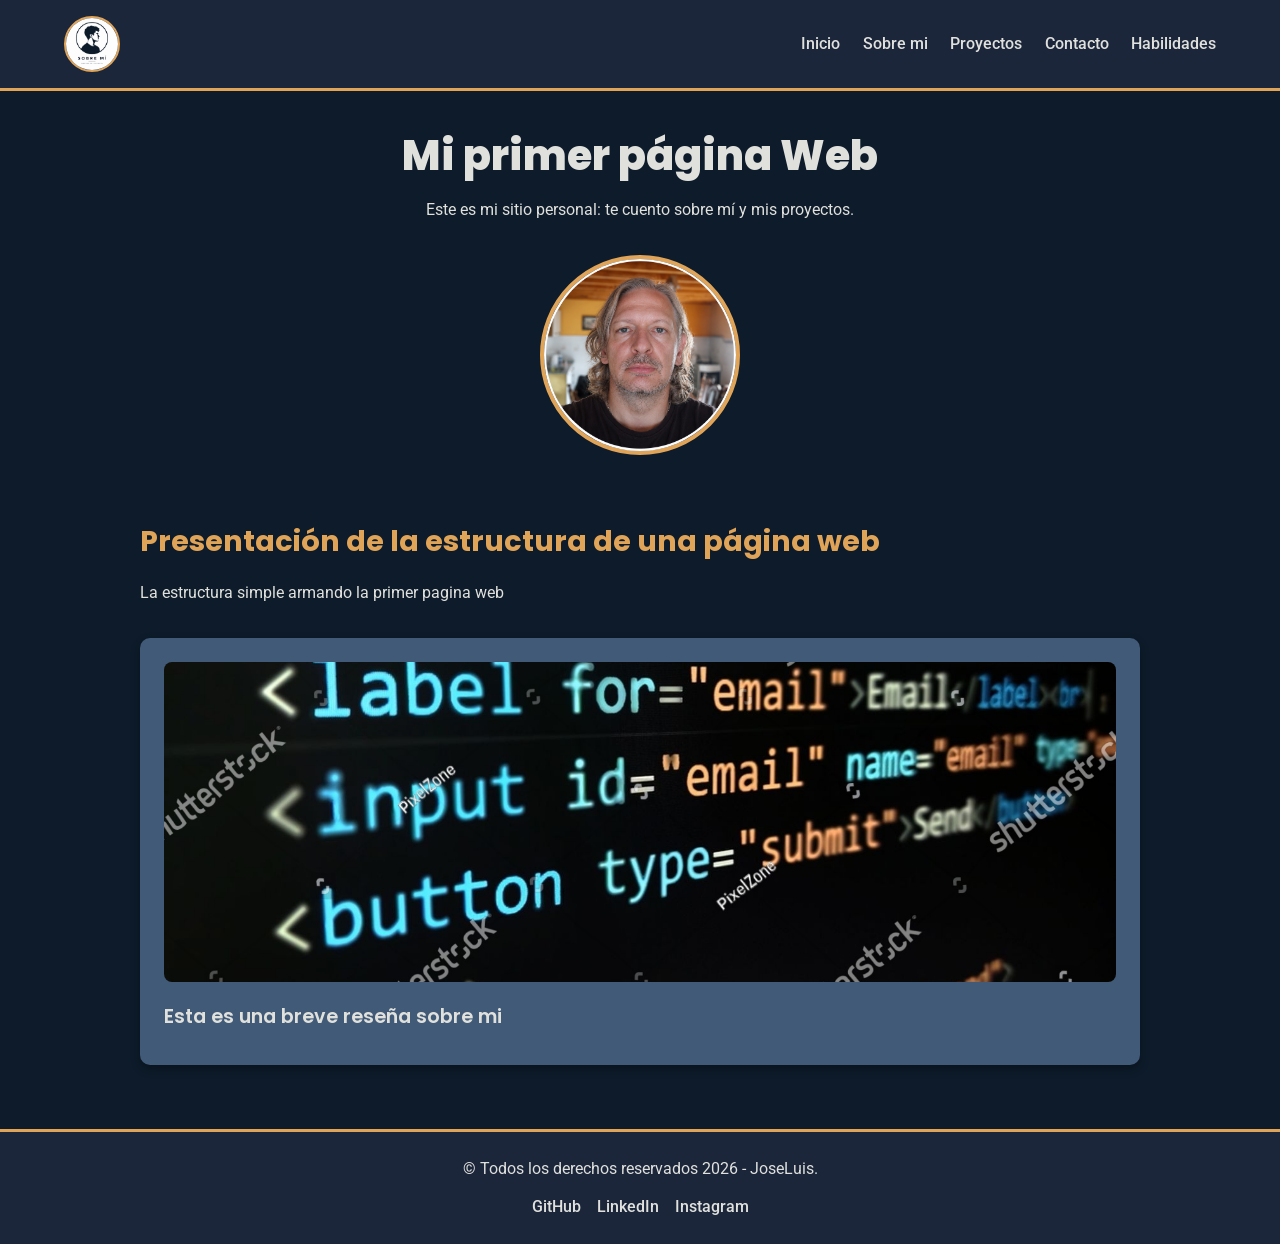
==== index.html @ 6bbefcb9 "Vincular styles.css y aplicar estilos a los 5 HTML" ====
<!DOCTYPE html>
<html lang="en">
<head>
    <meta charset="UTF-8">
    <meta name="viewport" content="width=device-width, initial-scale=1.0">
    <title>Mi página web</title>
    <link rel="stylesheet" href="styles/styles.css">
</head>
<body>
    <header class="encabezado">
        <img src="./assets/sobreMi.png" alt="logo de mi marca" class="logo-img">
        <nav>
            <ul class="lista-nav">
                <li><a href="index.html" class="enlace-nav">Inicio</a></li>
                <li><a href="pages/sobreMi.html" class="enlace-nav">Sobre mi</a></li>
                <li><a href="pages/proyectos.html" class="enlace-nav">Proyectos</a></li>
                <li><a href="pages/contacto.html" class="enlace-nav">Contacto</a></li>
                <li><a href="pages/habilidades.html" class="enlace-nav">Habilidades</a></li>
            </ul>
        </nav>
    </header>
    <main class="contenedor">
        <section class="seccion-hero">
            <h1 class="titulo-principal">Mi primer página Web</h1>
            <p class="texto-parrafo">Este es mi sitio personal: te cuento sobre mí y mis proyectos.</p>
            <img src="assets/yo.png" alt="imagen de mi" class="imagen-perfil">
        </section>
        <article class="bloque-texto">
            <h2 class="titulo-seccion">Presentación de la estructura de una página web</h2>
            <p class="texto-parrafo">La estructura simple armando la primer pagina web</p>
        </article>
        <figure class="tarjeta">
            <img src="assets/stock-photo-closeup-of-html-code-on-a-computer-screen-showing-a-form-structure-2680829001.jpg" alt="imagen de página web" class="imagen-tarjeta">
            <figcaption>
                <h2 class="subtitulo">Esta es una breve reseña sobre mi</h2>
            </figcaption>
        </figure>
    </main>
    <footer class="pie-pagina">
        <p>&copy; Todos los derechos reservados 2026 - JoseLuis.</p>
        <ul class="lista-redes">
            <li><a href="#" class="enlace-red">GitHub</a></li>
            <li><a href="#" class="enlace-red">LinkedIn</a></li>
            <li><a href="#" class="enlace-red">Instagram</a></li>
        </ul>
    </footer>
</body>
</html>
---- styles/styles.css ----
/* =========================================================
   IMPORTACIÓN DE FUENTES (Google Fonts)
   Poppins -> títulos | Roboto -> cuerpo de texto
   ========================================================= */
@import url('https://fonts.googleapis.com/css2?family=Poppins:wght@600;700;800&family=Roboto:wght@400;500&display=swap');

/* =========================================================
   VARIABLES GLOBALES - Paleta de colores
   ========================================================= */
:root {
    --color-primario: #1B263B;
    --color-secundario: #415A77;
    --color-acento: #E0A458;
    --color-texto: #E0E1DD;
    --color-texto-oscuro: #0D1B2A;
    --color-fondo: #0D1B2A;
    --color-fondo-claro: #F5F5F5;
}

/* =========================================================
   RESET BÁSICO
   ========================================================= */
* {
    margin: 0;
    padding: 0;
    box-sizing: border-box;
}

html {
    scroll-behavior: smooth;
}

body {
    font-family: 'Roboto', sans-serif;
    font-weight: 400;
    font-size: 16px;
    line-height: 1.6;
    color: var(--color-texto);
    background-color: var(--color-fondo);
}

/* =========================================================
   TIPOGRAFÍA - Jerarquía visual
   ========================================================= */
.titulo-principal {
    font-family: 'Poppins', sans-serif;
    font-weight: 800;
    font-size: 2.6rem;
    line-height: 1.2;
    color: var(--color-texto);
    margin-bottom: 1rem;
}

.titulo-seccion {
    font-family: 'Poppins', sans-serif;
    font-weight: 700;
    font-size: 1.8rem;
    color: var(--color-acento);
    margin: 1.5rem 0 1rem;
}

.subtitulo {
    font-family: 'Poppins', sans-serif;
    font-weight: 600;
    font-size: 1.2rem;
    color: var(--color-texto);
    margin-bottom: 0.5rem;
}

.texto-parrafo {
    font-family: 'Roboto', sans-serif;
    font-weight: 400;
    font-size: 1rem;
    color: var(--color-texto);
    margin-bottom: 1rem;
}

/* =========================================================
   LAYOUT GENERAL
   ========================================================= */
.contenedor {
    width: 90%;
    max-width: 1000px;
    margin: 0 auto;
    padding: 2.5rem 0;
}

/* =========================================================
   HEADER Y NAVEGACIÓN
   ========================================================= */
.encabezado {
    display: flex;
    justify-content: space-between;
    align-items: center;
    flex-wrap: wrap;
    gap: 1rem;
    background-color: var(--color-primario);
    padding: 1rem 5%;
    border-bottom: 3px solid var(--color-acento);
}

.logo-img {
    width: 56px;
    height: 56px;
    object-fit: cover;
    border-radius: 50%;
    border: 2px solid var(--color-acento);
}

.lista-nav {
    list-style: none;
    display: flex;
    flex-wrap: wrap;
    gap: 1.4rem;
}

.enlace-nav {
    font-family: 'Roboto', sans-serif;
    font-weight: 500;
    font-size: 1rem;
    color: var(--color-texto);
    text-decoration: none;
    padding-bottom: 0.2rem;
    border-bottom: 2px solid transparent;
    transition: color 0.3s ease, border-color 0.3s ease;
}

.enlace-nav:hover {
    color: var(--color-acento);
    border-bottom-color: var(--color-acento);
}

/* =========================================================
   SECCIÓN HERO (portada de index.html)
   ========================================================= */
.seccion-hero {
    text-align: center;
    padding-bottom: 2rem;
}

.imagen-perfil {
    width: 200px;
    height: 200px;
    object-fit: cover;
    border-radius: 50%;
    border: 4px solid var(--color-acento);
    margin-top: 1rem;
}

/* =========================================================
   BLOQUES DE TEXTO / ARTÍCULOS
   ========================================================= */
.bloque-texto {
    margin-bottom: 2rem;
}

/* =========================================================
   TARJETAS (figuras, proyectos, habilidades)
   ========================================================= */
.tarjeta {
    background-color: var(--color-secundario);
    border-radius: 10px;
    padding: 1.5rem;
    margin-bottom: 1.5rem;
    box-shadow: 0 4px 10px rgba(0, 0, 0, 0.3);
}

.imagen-tarjeta {
    width: 100%;
    max-height: 320px;
    object-fit: cover;
    border-radius: 8px;
    margin-bottom: 0.8rem;
}

.lista-habilidades {
    list-style: disc;
    padding-left: 1.4rem;
    margin-top: 1rem;
}

.lista-habilidades li {
    margin-bottom: 0.5rem;
}

/* =========================================================
   FORMULARIO DE CONTACTO
   ========================================================= */
.formulario-contacto {
    display: flex;
    flex-direction: column;
    gap: 1rem;
    max-width: 500px;
    margin-top: 1.5rem;
}

.campo-formulario {
    display: flex;
    flex-direction: column;
    gap: 0.4rem;
}

.etiqueta-formulario {
    font-family: 'Roboto', sans-serif;
    font-weight: 500;
    font-size: 0.95rem;
}

.entrada-formulario,
.area-texto-formulario {
    font-family: 'Roboto', sans-serif;
    font-size: 1rem;
    padding: 0.7rem;
    border-radius: 6px;
    border: 1px solid var(--color-secundario);
    background-color: var(--color-fondo-claro);
    color: var(--color-texto-oscuro);
}

.entrada-formulario:focus,
.area-texto-formulario:focus {
    outline: 2px solid var(--color-acento);
}

.boton {
    align-self: flex-start;
    font-family: 'Poppins', sans-serif;
    font-weight: 600;
    font-size: 1rem;
    color: var(--color-texto-oscuro);
    background-color: var(--color-acento);
    padding: 0.8rem 1.8rem;
    border-radius: 6px;
    border: none;
    cursor: pointer;
    transition: background-color 0.3s ease, transform 0.2s ease;
}

.boton:hover {
    background-color: #c98d3d;
    transform: translateY(-2px);
}

/* =========================================================
   FOOTER
   ========================================================= */
.pie-pagina {
    background-color: var(--color-primario);
    color: var(--color-texto);
    text-align: center;
    padding: 1.5rem 5%;
    border-top: 3px solid var(--color-acento);
}

.lista-redes {
    list-style: none;
    display: flex;
    justify-content: center;
    gap: 1rem;
    margin-top: 0.8rem;
}

.enlace-red {
    color: var(--color-texto);
    text-decoration: none;
    font-weight: 500;
    transition: color 0.3s ease;
}

.enlace-red:hover {
    color: var(--color-acento);
}

/* =========================================================
   RESPONSIVE
   ========================================================= */
@media (max-width: 700px) {
    .encabezado {
        flex-direction: column;
        text-align: center;
    }

    .titulo-principal {
        font-size: 2rem;
    }

    .titulo-seccion {
        font-size: 1.5rem;
    }
}
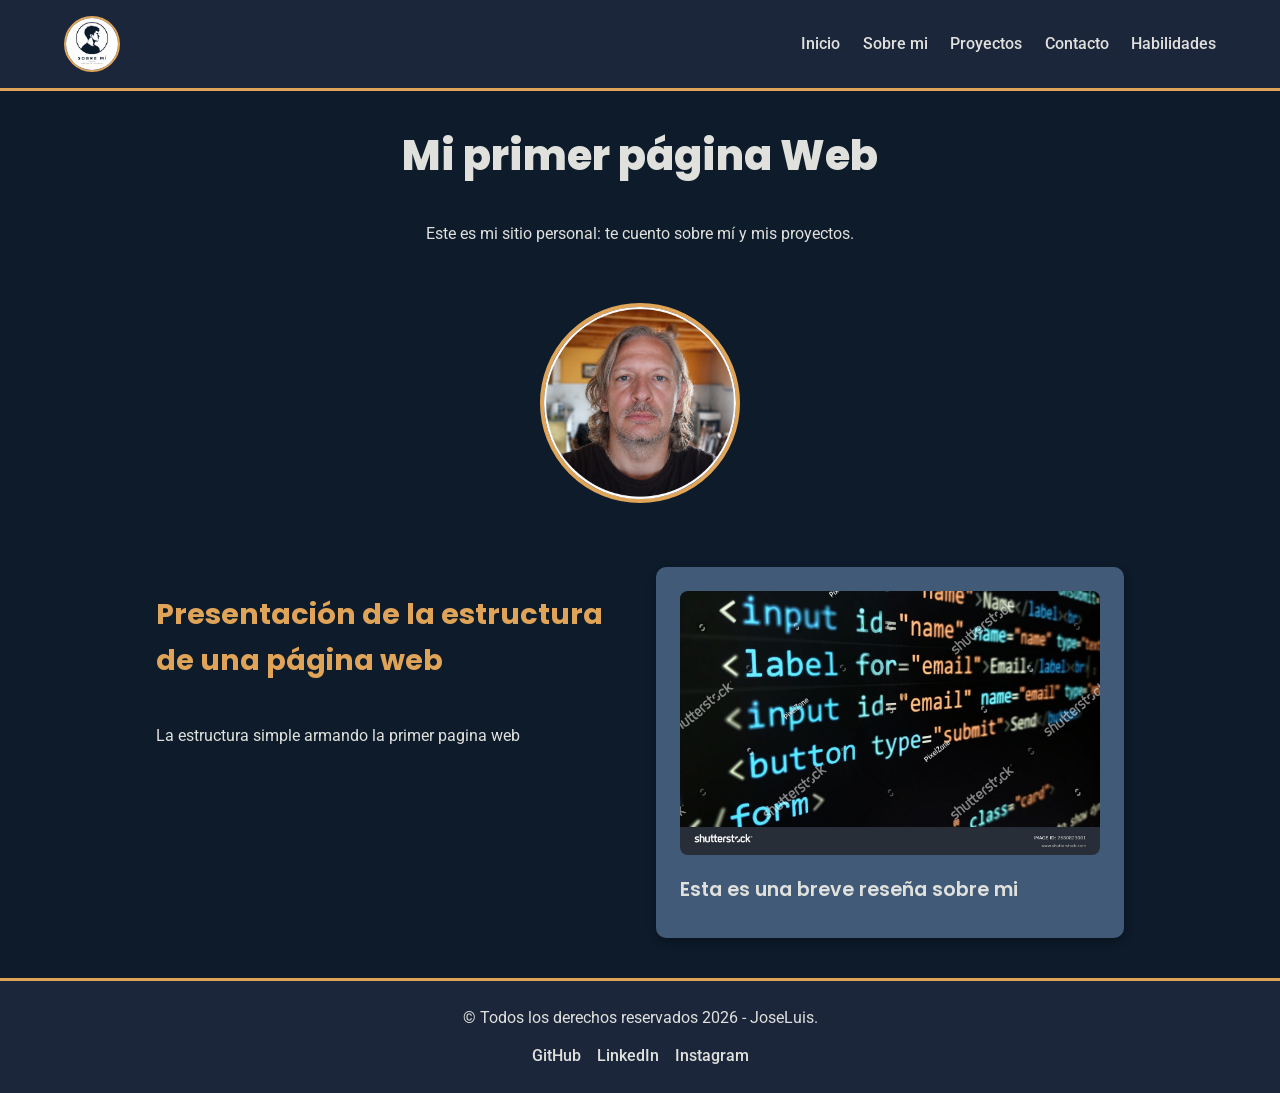
==== commit c26bb945: "Implementar CSS Grid con grid-template-areas en index y proyectos; media queries mobile-first con br" ====
--- a/index.html
+++ b/index.html
@@ -19,7 +19,7 @@
             </ul>
         </nav>
     </header>
-    <main class="contenedor">
+    <main class="contenedor grid-inicio">
         <section class="seccion-hero">
             <h1 class="titulo-principal">Mi primer página Web</h1>
             <p class="texto-parrafo">Este es mi sitio personal: te cuento sobre mí y mis proyectos.</p>
--- a/styles/styles.css
+++ b/styles/styles.css
@@ -45,7 +45,7 @@
 .titulo-principal {
     font-family: 'Poppins', sans-serif;
     font-weight: 800;
-    font-size: 2.6rem;
+    font-size: 2rem;
     line-height: 1.2;
     color: var(--color-texto);
     margin-bottom: 1rem;
@@ -54,7 +54,7 @@
 .titulo-seccion {
     font-family: 'Poppins', sans-serif;
     font-weight: 700;
-    font-size: 1.8rem;
+    font-size: 1.5rem;
     color: var(--color-acento);
     margin: 1.5rem 0 1rem;
 }
@@ -79,10 +79,40 @@
    LAYOUT GENERAL
    ========================================================= */
 .contenedor {
+    display: flex;
+    flex-direction: column;
+    flex-wrap: wrap;
+    gap: 2rem;
     width: 90%;
     max-width: 1000px;
     margin: 0 auto;
-    padding: 2.5rem 0;
+    padding: 2.5rem 1rem;
+}
+
+/* =========================================================
+   GRID MAESTRO - Portada (index.html)
+   Mobile: 1 columna apilada | Desktop (1024px+): 2 columnas
+   ========================================================= */
+.grid-inicio {
+    display: grid;
+    grid-template-columns: 1fr;
+    grid-template-areas:
+        "hero"
+        "intro"
+        "showcase";
+    gap: 2rem;
+}
+
+.grid-inicio > .seccion-hero {
+    grid-area: hero;
+}
+
+.grid-inicio > .bloque-texto {
+    grid-area: intro;
+}
+
+.grid-inicio > .tarjeta {
+    grid-area: showcase;
 }
 
 /* =========================================================
@@ -90,10 +120,12 @@
    ========================================================= */
 .encabezado {
     display: flex;
+    flex-direction: column;
     justify-content: space-between;
     align-items: center;
     flex-wrap: wrap;
     gap: 1rem;
+    text-align: center;
     background-color: var(--color-primario);
     padding: 1rem 5%;
     border-bottom: 3px solid var(--color-acento);
@@ -134,6 +166,10 @@
    SECCIÓN HERO (portada de index.html)
    ========================================================= */
 .seccion-hero {
+    display: flex;
+    flex-direction: column;
+    align-items: center;
+    gap: 1rem;
     text-align: center;
     padding-bottom: 2rem;
 }
@@ -151,18 +187,57 @@
    BLOQUES DE TEXTO / ARTÍCULOS
    ========================================================= */
 .bloque-texto {
-    margin-bottom: 2rem;
+    display: flex;
+    flex-direction: column;
+    gap: 0.5rem;
 }
 
 /* =========================================================
    TARJETAS (figuras, proyectos, habilidades)
    ========================================================= */
+.contenedor > section:not(.proyectos-grid),
+.contenedor > article {
+    display: flex;
+    flex-direction: column;
+    gap: 1.5rem;
+}
+
 .tarjeta {
     background-color: var(--color-secundario);
     border-radius: 10px;
     padding: 1.5rem;
-    margin-bottom: 1.5rem;
     box-shadow: 0 4px 10px rgba(0, 0, 0, 0.3);
+}
+
+/* =========================================================
+   GRID DE PROYECTOS (proyectos.html)
+   Mobile: 1 columna apilada | Desktop (1024px+): 3 columnas
+   ========================================================= */
+.proyectos-grid {
+    display: grid;
+    grid-template-columns: 1fr;
+    grid-template-areas:
+        "titulo"
+        "proyecto1"
+        "proyecto2"
+        "proyecto3";
+    gap: 1.5rem;
+}
+
+.proyectos-grid > .titulo-principal {
+    grid-area: titulo;
+}
+
+.proyectos-grid > article:nth-of-type(1) {
+    grid-area: proyecto1;
+}
+
+.proyectos-grid > article:nth-of-type(2) {
+    grid-area: proyecto2;
+}
+
+.proyectos-grid > article:nth-of-type(3) {
+    grid-area: proyecto3;
 }
 
 .imagen-tarjeta {
@@ -272,19 +347,35 @@
 }
 
 /* =========================================================
-   RESPONSIVE
-   ========================================================= */
-@media (max-width: 700px) {
+   RESPONSIVE - Enfoque Mobile-First
+   Todo lo anterior es la base para mobile (1 columna, apilado).
+   A partir de acá SOLO se agregan reglas para pantallas grandes.
+   ========================================================= */
+@media (min-width: 1024px) {
     .encabezado {
-        flex-direction: column;
-        text-align: center;
+        flex-direction: row;
+        text-align: left;
     }
 
     .titulo-principal {
-        font-size: 2rem;
+        font-size: 2.6rem;
     }
 
     .titulo-seccion {
-        font-size: 1.5rem;
+        font-size: 1.8rem;
+    }
+
+    .grid-inicio {
+        grid-template-columns: 1fr 1fr;
+        grid-template-areas:
+            "hero hero"
+            "intro showcase";
+    }
+
+    .proyectos-grid {
+        grid-template-columns: repeat(3, 1fr);
+        grid-template-areas:
+            "titulo titulo titulo"
+            "proyecto1 proyecto2 proyecto3";
     }
 }
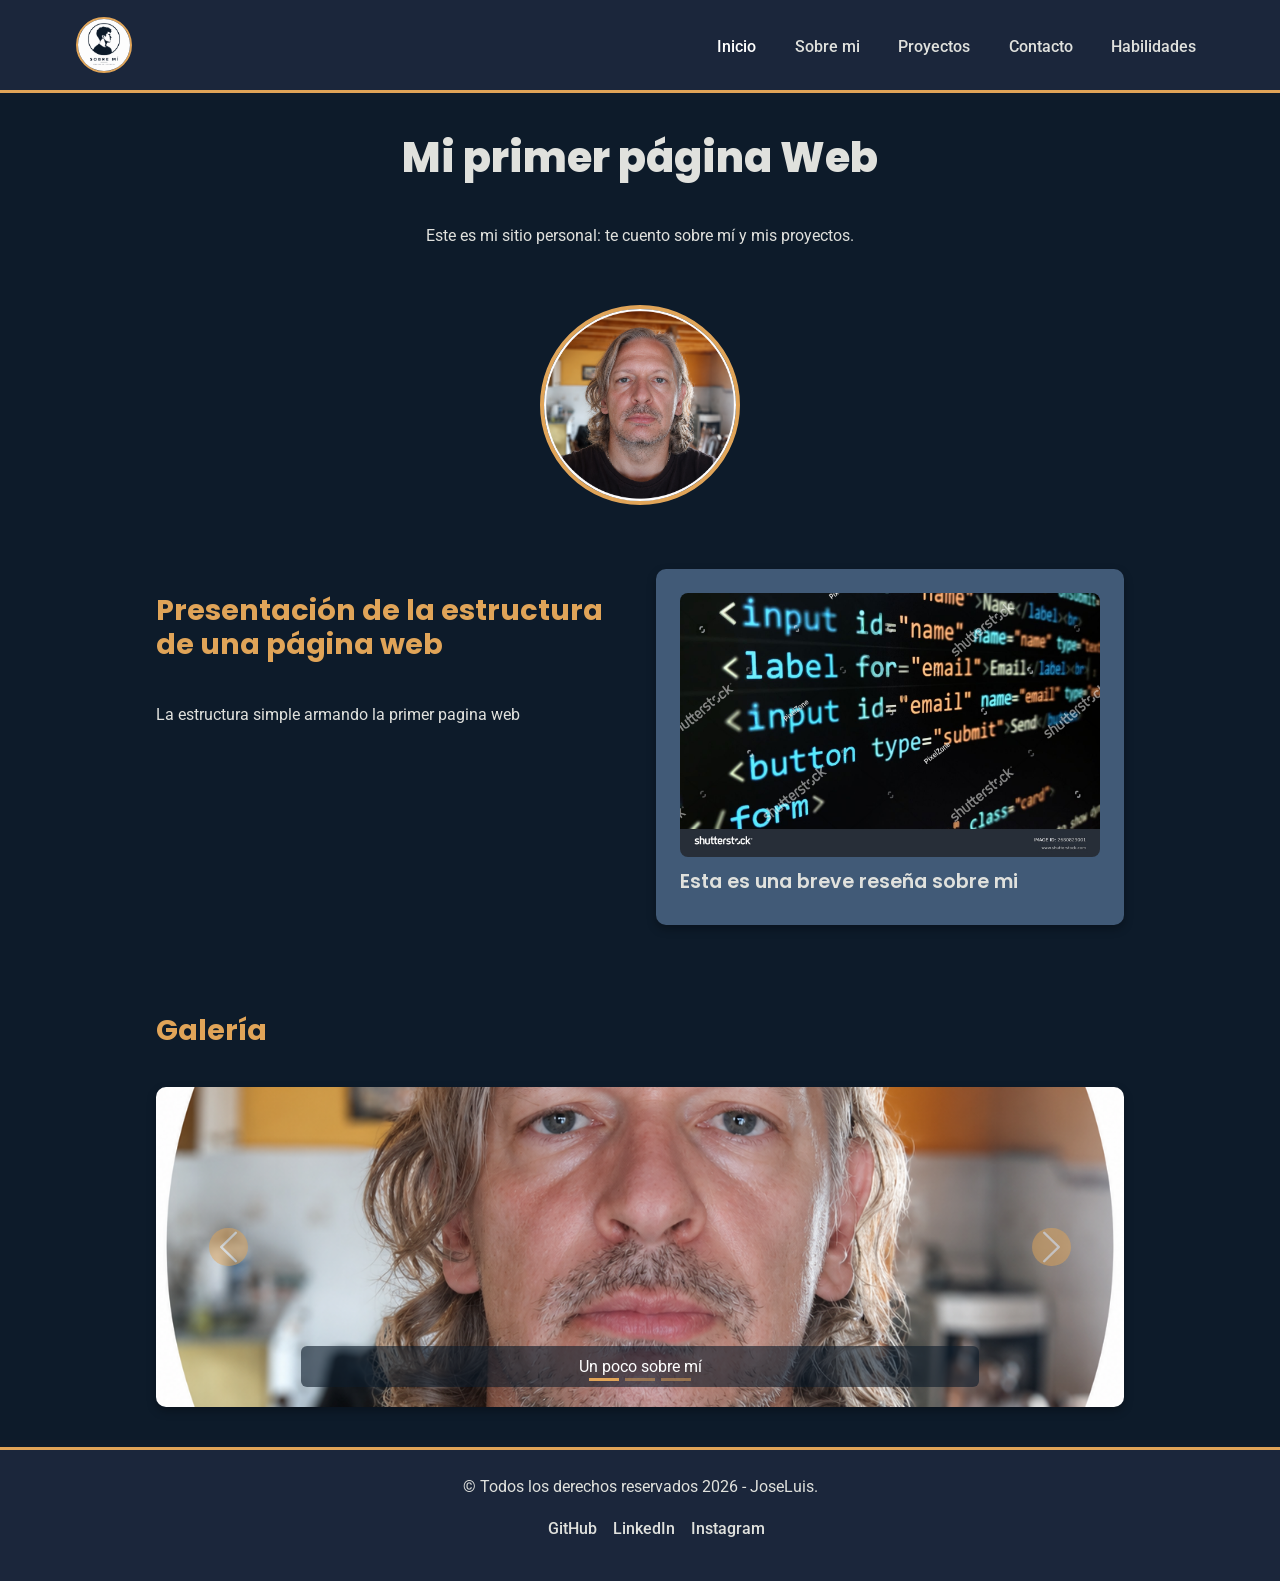
==== commit 90660462: "Integrar Bootstrap: navbar responsivo, carousel en index y modales en proyectos" ====
--- a/index.html
+++ b/index.html
@@ -4,19 +4,29 @@
     <meta charset="UTF-8">
     <meta name="viewport" content="width=device-width, initial-scale=1.0">
     <title>Mi página web</title>
+    <link rel="stylesheet" href="https://cdn.jsdelivr.net/npm/bootstrap@5.3.3/dist/css/bootstrap.min.css">
     <link rel="stylesheet" href="styles/styles.css">
 </head>
 <body>
-    <header class="encabezado">
-        <img src="./assets/sobreMi.png" alt="logo de mi marca" class="logo-img">
-        <nav>
-            <ul class="lista-nav">
-                <li><a href="index.html" class="enlace-nav">Inicio</a></li>
-                <li><a href="pages/sobreMi.html" class="enlace-nav">Sobre mi</a></li>
-                <li><a href="pages/proyectos.html" class="enlace-nav">Proyectos</a></li>
-                <li><a href="pages/contacto.html" class="enlace-nav">Contacto</a></li>
-                <li><a href="pages/habilidades.html" class="enlace-nav">Habilidades</a></li>
-            </ul>
+    <header>
+        <nav class="navbar navbar-expand-lg navbar-dark encabezado">
+            <div class="container-fluid">
+                <a class="navbar-brand" href="index.html">
+                    <img src="./assets/sobreMi.png" alt="logo de mi marca" class="logo-img">
+                </a>
+                <button class="navbar-toggler" type="button" data-bs-toggle="collapse" data-bs-target="#navbarPrincipal" aria-controls="navbarPrincipal" aria-expanded="false" aria-label="Alternar navegación">
+                    <span class="navbar-toggler-icon"></span>
+                </button>
+                <div class="collapse navbar-collapse" id="navbarPrincipal">
+                    <ul class="navbar-nav ms-auto lista-nav">
+                        <li class="nav-item"><a href="index.html" class="nav-link enlace-nav active" aria-current="page">Inicio</a></li>
+                        <li class="nav-item"><a href="pages/sobreMi.html" class="nav-link enlace-nav">Sobre mi</a></li>
+                        <li class="nav-item"><a href="pages/proyectos.html" class="nav-link enlace-nav">Proyectos</a></li>
+                        <li class="nav-item"><a href="pages/contacto.html" class="nav-link enlace-nav">Contacto</a></li>
+                        <li class="nav-item"><a href="pages/habilidades.html" class="nav-link enlace-nav">Habilidades</a></li>
+                    </ul>
+                </div>
+            </div>
         </nav>
     </header>
     <main class="contenedor grid-inicio">
@@ -35,6 +45,44 @@
                 <h2 class="subtitulo">Esta es una breve reseña sobre mi</h2>
             </figcaption>
         </figure>
+        <section class="seccion-galeria">
+            <h2 class="titulo-seccion">Galería</h2>
+            <div id="carouselGaleria" class="carousel slide carousel-galeria" data-bs-ride="carousel">
+                <div class="carousel-indicators">
+                    <button type="button" data-bs-target="#carouselGaleria" data-bs-slide-to="0" class="active" aria-current="true" aria-label="Foto 1"></button>
+                    <button type="button" data-bs-target="#carouselGaleria" data-bs-slide-to="1" aria-label="Foto 2"></button>
+                    <button type="button" data-bs-target="#carouselGaleria" data-bs-slide-to="2" aria-label="Foto 3"></button>
+                </div>
+                <div class="carousel-inner">
+                    <div class="carousel-item active">
+                        <img src="assets/yo.png" class="d-block w-100" alt="Foto personal de José Luis">
+                        <div class="carousel-caption d-none d-md-block">
+                            <p class="mb-0">Un poco sobre mí</p>
+                        </div>
+                    </div>
+                    <div class="carousel-item">
+                        <img src="assets/habilidades.jpg" class="d-block w-100" alt="Trabajo en habilidades digitales">
+                        <div class="carousel-caption d-none d-md-block">
+                            <p class="mb-0">Desarrollo de habilidades tecnológicas</p>
+                        </div>
+                    </div>
+                    <div class="carousel-item">
+                        <img src="assets/stock-photo-closeup-of-html-code-on-a-computer-screen-showing-a-form-structure-2680829001.jpg" class="d-block w-100" alt="Código HTML en pantalla">
+                        <div class="carousel-caption d-none d-md-block">
+                            <p class="mb-0">Aprendiendo desarrollo web</p>
+                        </div>
+                    </div>
+                </div>
+                <button class="carousel-control-prev" type="button" data-bs-target="#carouselGaleria" data-bs-slide="prev">
+                    <span class="carousel-control-prev-icon" aria-hidden="true"></span>
+                    <span class="visually-hidden">Anterior</span>
+                </button>
+                <button class="carousel-control-next" type="button" data-bs-target="#carouselGaleria" data-bs-slide="next">
+                    <span class="carousel-control-next-icon" aria-hidden="true"></span>
+                    <span class="visually-hidden">Siguiente</span>
+                </button>
+            </div>
+        </section>
     </main>
     <footer class="pie-pagina">
         <p>&copy; Todos los derechos reservados 2026 - JoseLuis.</p>
@@ -44,5 +92,6 @@
             <li><a href="#" class="enlace-red">Instagram</a></li>
         </ul>
     </footer>
+    <script src="https://cdn.jsdelivr.net/npm/bootstrap@5.3.3/dist/js/bootstrap.bundle.min.js"></script>
 </body>
 </html>
--- a/styles/styles.css
+++ b/styles/styles.css
@@ -99,7 +99,8 @@
     grid-template-areas:
         "hero"
         "intro"
-        "showcase";
+        "showcase"
+        "galeria";
     gap: 2rem;
 }
 
@@ -115,20 +116,25 @@
     grid-area: showcase;
 }
 
+.grid-inicio > .seccion-galeria {
+    grid-area: galeria;
+}
+
 /* =========================================================
    HEADER Y NAVEGACIÓN
    ========================================================= */
 .encabezado {
-    display: flex;
-    flex-direction: column;
-    justify-content: space-between;
-    align-items: center;
-    flex-wrap: wrap;
-    gap: 1rem;
-    text-align: center;
     background-color: var(--color-primario);
-    padding: 1rem 5%;
+    padding: 0.75rem 5%;
     border-bottom: 3px solid var(--color-acento);
+}
+
+.navbar-toggler {
+    border-color: var(--color-acento);
+}
+
+.navbar-toggler:focus {
+    box-shadow: 0 0 0 0.2rem rgba(224, 164, 88, 0.5);
 }
 
 .logo-img {
@@ -140,13 +146,10 @@
 }
 
 .lista-nav {
-    list-style: none;
-    display: flex;
-    flex-wrap: wrap;
     gap: 1.4rem;
 }
 
-.enlace-nav {
+.navbar-nav .enlace-nav {
     font-family: 'Roboto', sans-serif;
     font-weight: 500;
     font-size: 1rem;
@@ -157,7 +160,7 @@
     transition: color 0.3s ease, border-color 0.3s ease;
 }
 
-.enlace-nav:hover {
+.navbar-nav .enlace-nav:hover {
     color: var(--color-acento);
     border-bottom-color: var(--color-acento);
 }
@@ -347,16 +350,74 @@
 }
 
 /* =========================================================
+   COMPONENTES DE BOOTSTRAP - Carousel (galería)
+   ========================================================= */
+.seccion-galeria {
+    margin-top: 1rem;
+}
+
+.carousel-galeria {
+    border-radius: 10px;
+    overflow: hidden;
+    box-shadow: 0 4px 10px rgba(0, 0, 0, 0.3);
+}
+
+.carousel-galeria .carousel-item img {
+    height: 320px;
+    object-fit: cover;
+}
+
+.carousel-galeria .carousel-caption {
+    background-color: rgba(13, 27, 42, 0.6);
+    border-radius: 6px;
+    padding: 0.5rem 1rem;
+}
+
+.carousel-galeria .carousel-indicators button {
+    background-color: var(--color-acento);
+}
+
+.carousel-galeria .carousel-control-prev-icon,
+.carousel-galeria .carousel-control-next-icon {
+    background-color: var(--color-acento);
+    border-radius: 50%;
+    padding: 1.2rem;
+}
+
+/* =========================================================
+   COMPONENTES DE BOOTSTRAP - Modal (detalle de proyectos)
+   ========================================================= */
+.modal-content {
+    background-color: var(--color-secundario);
+    color: var(--color-texto);
+    border: 2px solid var(--color-acento);
+    border-radius: 10px;
+}
+
+.modal-header {
+    border-bottom-color: var(--color-acento);
+}
+
+.modal-title {
+    font-family: 'Poppins', sans-serif;
+    font-weight: 700;
+    color: var(--color-acento);
+}
+
+.modal-body {
+    font-family: 'Roboto', sans-serif;
+}
+
+.btn-close {
+    filter: invert(1);
+}
+
+/* =========================================================
    RESPONSIVE - Enfoque Mobile-First
    Todo lo anterior es la base para mobile (1 columna, apilado).
    A partir de acá SOLO se agregan reglas para pantallas grandes.
    ========================================================= */
 @media (min-width: 1024px) {
-    .encabezado {
-        flex-direction: row;
-        text-align: left;
-    }
-
     .titulo-principal {
         font-size: 2.6rem;
     }
@@ -369,7 +430,8 @@
         grid-template-columns: 1fr 1fr;
         grid-template-areas:
             "hero hero"
-            "intro showcase";
+            "intro showcase"
+            "galeria galeria";
     }
 
     .proyectos-grid {
